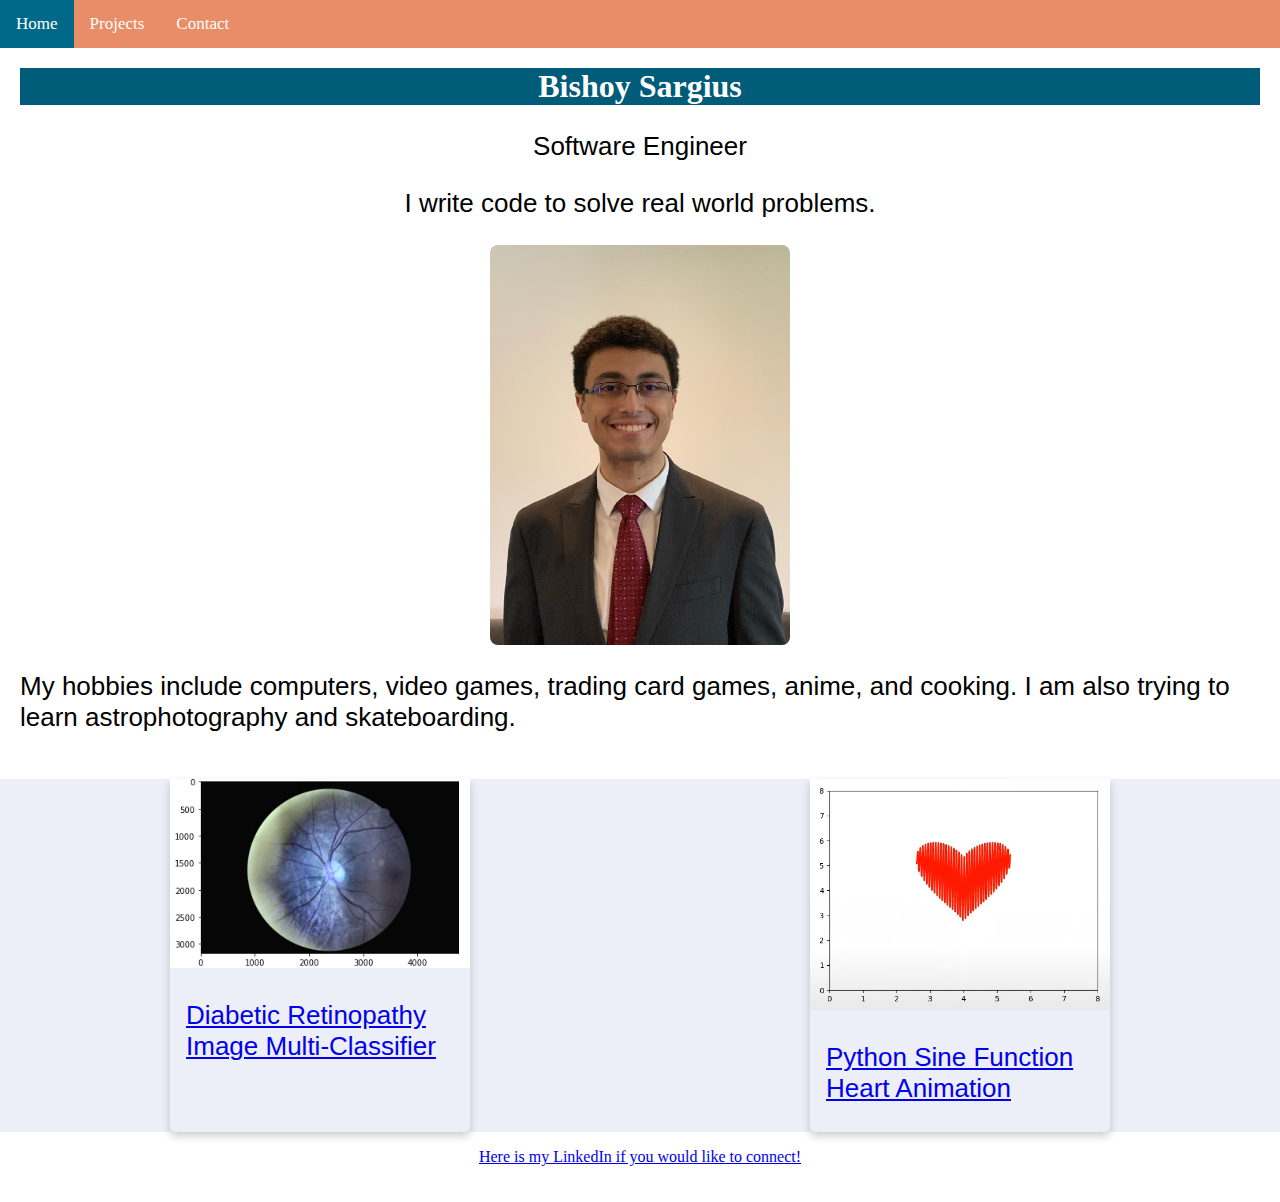
==== index.html @ 141afed9 "Changed website to single page" ====
<!DOCTYPE html>
<html lang="en-us">
<head>
  <meta charset="UTF-8" />
  <meta name="viewport" content="width=device-width, initial-scale=1.0">
  <title>BISHOYCODES.COM</title>
  <link rel="icon" type="image/x-icon" href="./favicon.ico">
  <link rel="stylesheet" href="styles.css">
  <link rel="stylesheet" href="https://cdnjs.cloudflare.com/ajax/libs/font-awesome/4.7.0/css/font-awesome.min.css">
  <script src="./navbar.js" async></script>
</head>
  <body>
    <!-- Navigation -->
    <div class="navbar" id="myNavbar">
      <a class="active" href="./">Home</a>
      <a href="#projects">Projects</a>
      <a href="#contact">Contact</a>
      <a href="javascript:void(0);" class="icon" onclick="shrinkNavbar()">
        <i class="fa fa-bars"></i>
      </a>
    </div>
    <!-- Section: About -->
    <section id="About">
      <div class="homeBody">
        <h1 class="myName">Bishoy Sargius</h1>
        <p style="text-align: center">Software Engineer</p>
        <p style="text-align: center">I write code to solve real world problems.</p>
        <img src="bishoy.jpg"
          alt="This is a picture of me!"
          class="profileImg"
          style="width:300px; height:400px;">
        <div>
          <p class="aboutParagraph">
            My hobbies include computers, video games, trading card games, 
            anime, and cooking. I am also trying to learn astrophotography and skateboarding.
          </p>
        </div>
      </div>
    </section>
    <!-- Section: Projects -->
    <section id="projects">
      <div class="projects">
        <div class="row">
            <div class="card">
              <a href="https://github.com/lykelly19/Computing-for-Health-and-Medicine-Final">
                <img src="fundus_CLAHE.png" alt="Fundus Image After CLAHE" style="width:100%">
                <div class="container">
                  <p>Diabetic Retinopathy Image Multi-Classifier</p>
                </div>
              </a>
            </div>
            <div class="card">
              <a href="https://github.com/bsargius/heart_animation">
                <img src="heart.png" alt="Heart Made from Sine Function" style="width:100%">
                <div class="container">
                    <p>Python Sine Function Heart Animation</p>
                </div>
              </a>
            </div>
          </div>
        </div>
      </div>
    </section>
    <!-- Section: Contact -->
    <section id="contact">
      <div class="contact">
        <a href="https://www.linkedin.com/in/bishoy-sargius/">
          Here is my LinkedIn if you would like to connect!
        </a>
      </div>
    </section>
  </body>
</html>
---- styles.css ----
body {
  background-color: #FFFFFF;
  margin: 0;
}

h1.myName {
  background-color:#005C78;
  color: white;
  text-align: center;
  margin-top: 0px;
}

h2.myTitle {
  background-color: #005C78;
  color: white;
  text-align: "center";
}

p {
  font-family: Arial;
  font-size: 26px;
  text-align: left;
}

div.homeBody {
  margin-top: 0px;
}

p.aboutParagraph {
  max-width: fit-content;
  margin-left: auto;
  margin-right: auto;
}

img.profileImg {
  border-radius: 8px;
  display: block;
  margin-left: auto;
  margin-right: auto;
}

img.headerImg {
  margin-left: auto;
  margin-right: auto;
}

.projects {
  background-color: #eceff7;
}

.homeBody {
  margin-top:30px;
  padding:20px;
}

.navbar {
  background-color: #E88D67;
  overflow: hidden;
  position: sticky;
  position: -webkit-sticky; /* Safari */
  top: 0;
  width: 100%;
}

.navbar a {
  color: #FFFFFF;
  display: block;
  float: left;
  font-size: 17px;
  overflow: hidden;
  padding: 14px 16px;
  text-align: center;
  text-decoration: none;
}

.navbar a:hover {
  background-color:#006989;
  color: #FFFFFF;
}

.navbar a.active {
  background-color: #006989;
  color: #FFFFFF;
}

.navbar .icon {
  display: none;
}

@media screen and (max-width: 600px) {
  .navbar a:not(:first-child) {display: none;}
  .navbar a.icon {
    float: right;
    display: block;
  }
}

@media screen and (max-width: 600px) {
  .navbar.responsive {position: sticky;}
  .navbar.responsive a.icon {
    position: absolute;
    right: 0;
    top: 0;
  }
  .navbar.responsive a {
    float: none;
    display: block;
    text-align: left;
  }
}

.card {
  box-shadow: 0 4px 8px 0 rgba(0,0,0,0.2);
  transition: 0.3s;
  width: 40%;
  max-width:300px;
  border-radius:5px;
}

.card:hover {
  box-shadow: 0 8px 16px 0 rgba(0,0,0,0.2);
}

.container {
  padding: 2px 16px;
}

* {
  box-sizing: border-box;
}

.row {
  display: flex;
  flex-direction: row;
  justify-content: space-around;
  align-content: center;
}

div.column {
  padding: 4px;
  margin-bottom: 16px;
  margin-top: 16px;
  justify-content: center;
  align-content: center;
}

@media screen and (max-width: 500px) {
  .row {
    width: 100%;
    display: block;
  }
}

div.contact {
  display: flex;
  justify-content: center;
  margin-top: 16px;
  margin-bottom: 36px;
}
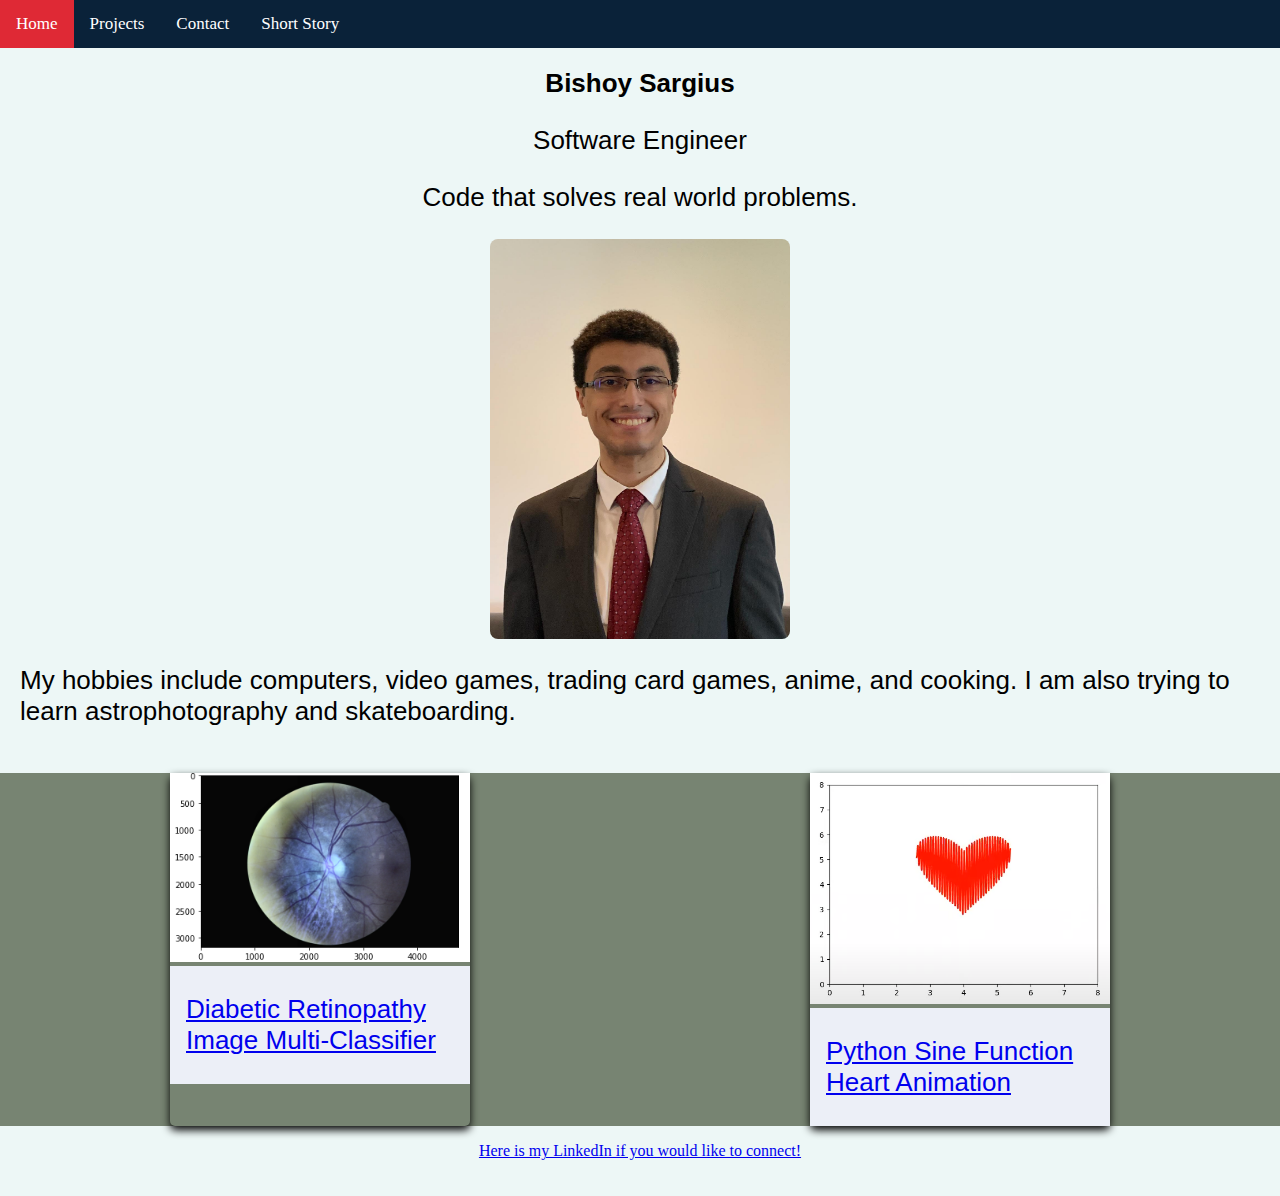
==== commit d9d29af4: "Change color scheme and added short story link" ====
--- a/index.html
+++ b/index.html
@@ -15,6 +15,7 @@
       <a class="active" href="./">Home</a>
       <a href="#projects">Projects</a>
       <a href="#contact">Contact</a>
+      <a href="https://docs.google.com/document/d/1T68FMRTRpQbVneX19uoiTsgLtaXIGsAuRs1zF-33EGU/edit?usp=sharing">Short Story</a>
       <a href="javascript:void(0);" class="icon" onclick="shrinkNavbar()">
         <i class="fa fa-bars"></i>
       </a>
@@ -24,7 +25,7 @@
       <div class="homeBody">
         <h1 class="myName">Bishoy Sargius</h1>
         <p style="text-align: center">Software Engineer</p>
-        <p style="text-align: center">I write code to solve real world problems.</p>
+        <p style="text-align: center">Code that solves real world problems.</p>
         <img src="bishoy.jpg"
           alt="This is a picture of me!"
           class="profileImg"
--- a/styles.css
+++ b/styles.css
@@ -1,13 +1,15 @@
 body {
-  background-color: #FFFFFF;
+  background-color: #EDF7F6;
   margin: 0;
 }
 
 h1.myName {
-  background-color:#005C78;
-  color: white;
+  /*background-color:#778472;*/
+  color: rgb(0, 0, 0);
   text-align: center;
   margin-top: 0px;
+  font-family: Arial;
+  font-size: 26px;
 }
 
 h2.myTitle {
@@ -45,7 +47,7 @@
 }
 
 .projects {
-  background-color: #eceff7;
+  background-color: #778472;
 }
 
 .homeBody {
@@ -54,7 +56,7 @@
 }
 
 .navbar {
-  background-color: #E88D67;
+  background-color: #0A2239;
   overflow: hidden;
   position: sticky;
   position: -webkit-sticky; /* Safari */
@@ -74,12 +76,12 @@
 }
 
 .navbar a:hover {
-  background-color:#006989;
+  background-color:#DF2935;
   color: #FFFFFF;
 }
 
 .navbar a.active {
-  background-color: #006989;
+  background-color: #DF2935;
   color: #FFFFFF;
 }
 
@@ -110,7 +112,7 @@
 }
 
 .card {
-  box-shadow: 0 4px 8px 0 rgba(0,0,0,0.2);
+  box-shadow: 0 4px 8px 0 #000000;
   transition: 0.3s;
   width: 40%;
   max-width:300px;
@@ -123,6 +125,7 @@
 
 .container {
   padding: 2px 16px;
+  background-color: #eceff7;
 }
 
 * {
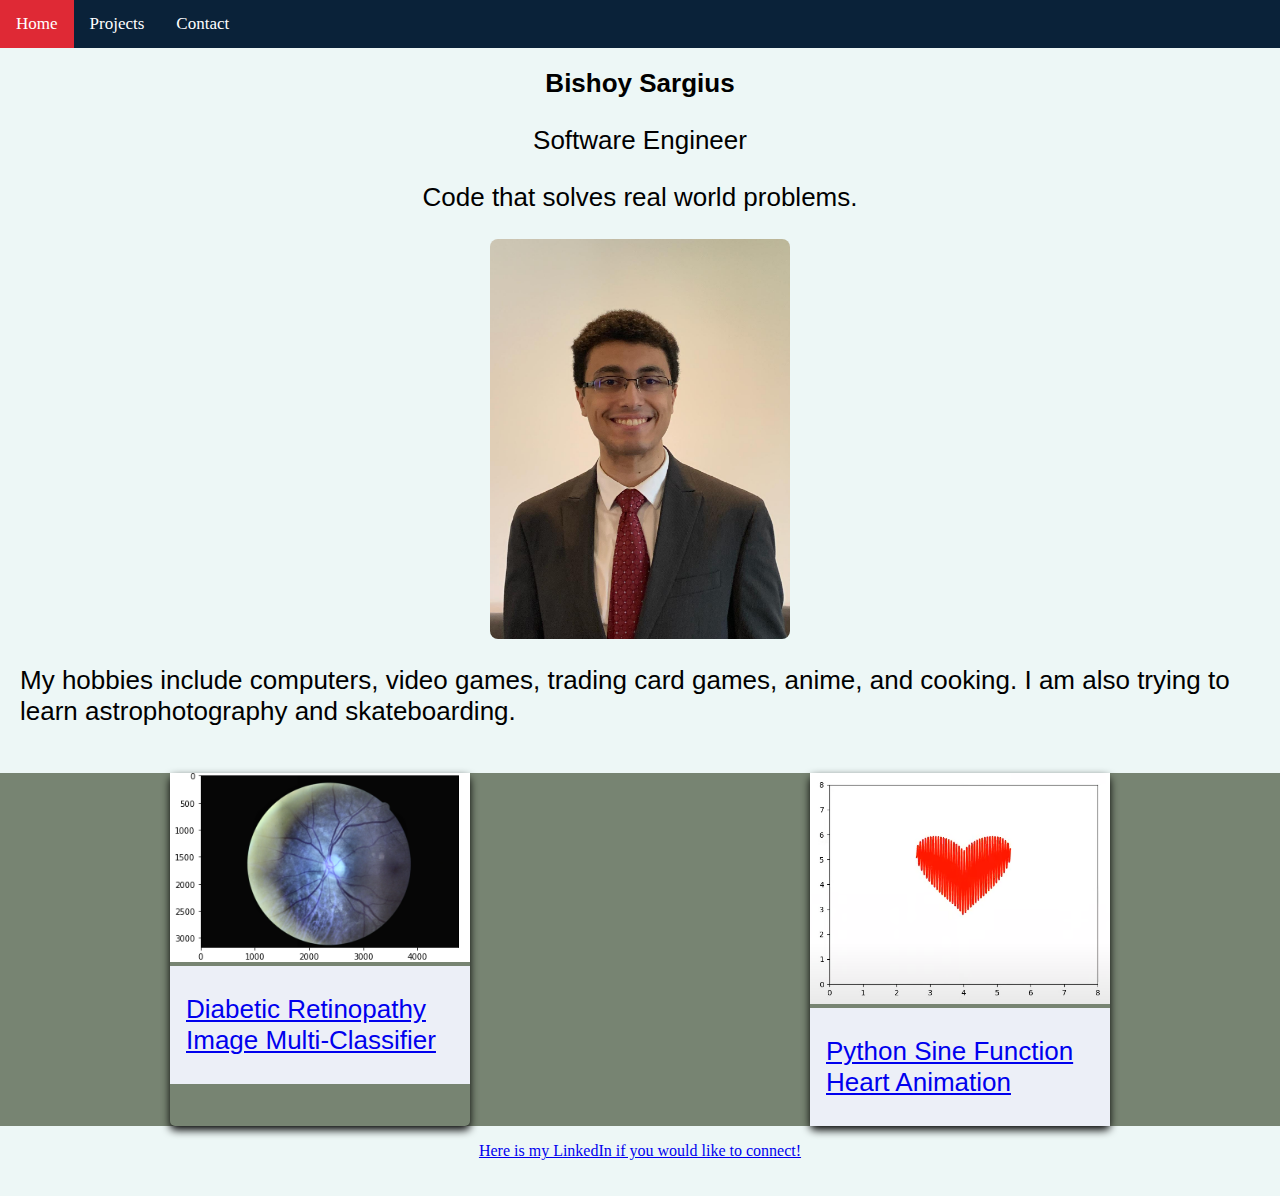
==== commit cec26e1c: "removed unused html docs and short story link" ====
--- a/index.html
+++ b/index.html
@@ -4,8 +4,8 @@
   <meta charset="UTF-8" />
   <meta name="viewport" content="width=device-width, initial-scale=1.0">
   <title>BISHOYCODES.COM</title>
-  <link rel="icon" type="image/x-icon" href="./favicon.ico">
-  <link rel="stylesheet" href="styles.css">
+  <link rel="icon" type="image/x-icon" href="images/favicon-io/favicon.ico">
+  <link rel="stylesheet" href="styles/styles.css">
   <link rel="stylesheet" href="https://cdnjs.cloudflare.com/ajax/libs/font-awesome/4.7.0/css/font-awesome.min.css">
   <script src="./navbar.js" async></script>
 </head>
@@ -15,7 +15,6 @@
       <a class="active" href="./">Home</a>
       <a href="#projects">Projects</a>
       <a href="#contact">Contact</a>
-      <a href="https://docs.google.com/document/d/1T68FMRTRpQbVneX19uoiTsgLtaXIGsAuRs1zF-33EGU/edit?usp=sharing">Short Story</a>
       <a href="javascript:void(0);" class="icon" onclick="shrinkNavbar()">
         <i class="fa fa-bars"></i>
       </a>
@@ -26,7 +25,7 @@
         <h1 class="myName">Bishoy Sargius</h1>
         <p style="text-align: center">Software Engineer</p>
         <p style="text-align: center">Code that solves real world problems.</p>
-        <img src="bishoy.jpg"
+        <img src="images/bishoy.jpg"
           alt="This is a picture of me!"
           class="profileImg"
           style="width:300px; height:400px;">
@@ -44,7 +43,7 @@
         <div class="row">
             <div class="card">
               <a href="https://github.com/lykelly19/Computing-for-Health-and-Medicine-Final">
-                <img src="fundus_CLAHE.png" alt="Fundus Image After CLAHE" style="width:100%">
+                <img src="images/fundus_CLAHE.png" alt="Fundus Image After CLAHE" style="width:100%">
                 <div class="container">
                   <p>Diabetic Retinopathy Image Multi-Classifier</p>
                 </div>
@@ -52,7 +51,7 @@
             </div>
             <div class="card">
               <a href="https://github.com/bsargius/heart_animation">
-                <img src="heart.png" alt="Heart Made from Sine Function" style="width:100%">
+                <img src="images/heart.png" alt="Heart Made from Sine Function" style="width:100%">
                 <div class="container">
                     <p>Python Sine Function Heart Animation</p>
                 </div>
--- a/styles/styles.css
+++ b/styles/styles.css
@@ -0,0 +1,162 @@
+body {
+  background-color: #EDF7F6;
+  margin: 0;
+}
+
+h1.myName {
+  /*background-color:#778472;*/
+  color: rgb(0, 0, 0);
+  text-align: center;
+  margin-top: 0px;
+  font-family: Arial;
+  font-size: 26px;
+}
+
+h2.myTitle {
+  background-color: #005C78;
+  color: white;
+  text-align: "center";
+}
+
+p {
+  font-family: Arial;
+  font-size: 26px;
+  text-align: left;
+}
+
+div.homeBody {
+  margin-top: 0px;
+}
+
+p.aboutParagraph {
+  max-width: fit-content;
+  margin-left: auto;
+  margin-right: auto;
+}
+
+img.profileImg {
+  border-radius: 8px;
+  display: block;
+  margin-left: auto;
+  margin-right: auto;
+}
+
+img.headerImg {
+  margin-left: auto;
+  margin-right: auto;
+}
+
+.projects {
+  background-color: #778472;
+}
+
+.homeBody {
+  margin-top:30px;
+  padding:20px;
+}
+
+.navbar {
+  background-color: #0A2239;
+  overflow: hidden;
+  position: sticky;
+  position: -webkit-sticky; /* Safari */
+  top: 0;
+  width: 100%;
+}
+
+.navbar a {
+  color: #FFFFFF;
+  display: block;
+  float: left;
+  font-size: 17px;
+  overflow: hidden;
+  padding: 14px 16px;
+  text-align: center;
+  text-decoration: none;
+}
+
+.navbar a:hover {
+  background-color:#DF2935;
+  color: #FFFFFF;
+}
+
+.navbar a.active {
+  background-color: #DF2935;
+  color: #FFFFFF;
+}
+
+.navbar .icon {
+  display: none;
+}
+
+@media screen and (max-width: 600px) {
+  .navbar a:not(:first-child) {display: none;}
+  .navbar a.icon {
+    float: right;
+    display: block;
+  }
+}
+
+@media screen and (max-width: 600px) {
+  .navbar.responsive {position: sticky;}
+  .navbar.responsive a.icon {
+    position: absolute;
+    right: 0;
+    top: 0;
+  }
+  .navbar.responsive a {
+    float: none;
+    display: block;
+    text-align: left;
+  }
+}
+
+.card {
+  box-shadow: 0 4px 8px 0 #000000;
+  transition: 0.3s;
+  width: 40%;
+  max-width:300px;
+  border-radius:5px;
+}
+
+.card:hover {
+  box-shadow: 0 8px 16px 0 rgba(0,0,0,0.2);
+}
+
+.container {
+  padding: 2px 16px;
+  background-color: #eceff7;
+}
+
+* {
+  box-sizing: border-box;
+}
+
+.row {
+  display: flex;
+  flex-direction: row;
+  justify-content: space-around;
+  align-content: center;
+}
+
+div.column {
+  padding: 4px;
+  margin-bottom: 16px;
+  margin-top: 16px;
+  justify-content: center;
+  align-content: center;
+}
+
+@media screen and (max-width: 500px) {
+  .row {
+    width: 100%;
+    display: block;
+  }
+}
+
+div.contact {
+  display: flex;
+  justify-content: center;
+  margin-top: 16px;
+  margin-bottom: 36px;
+}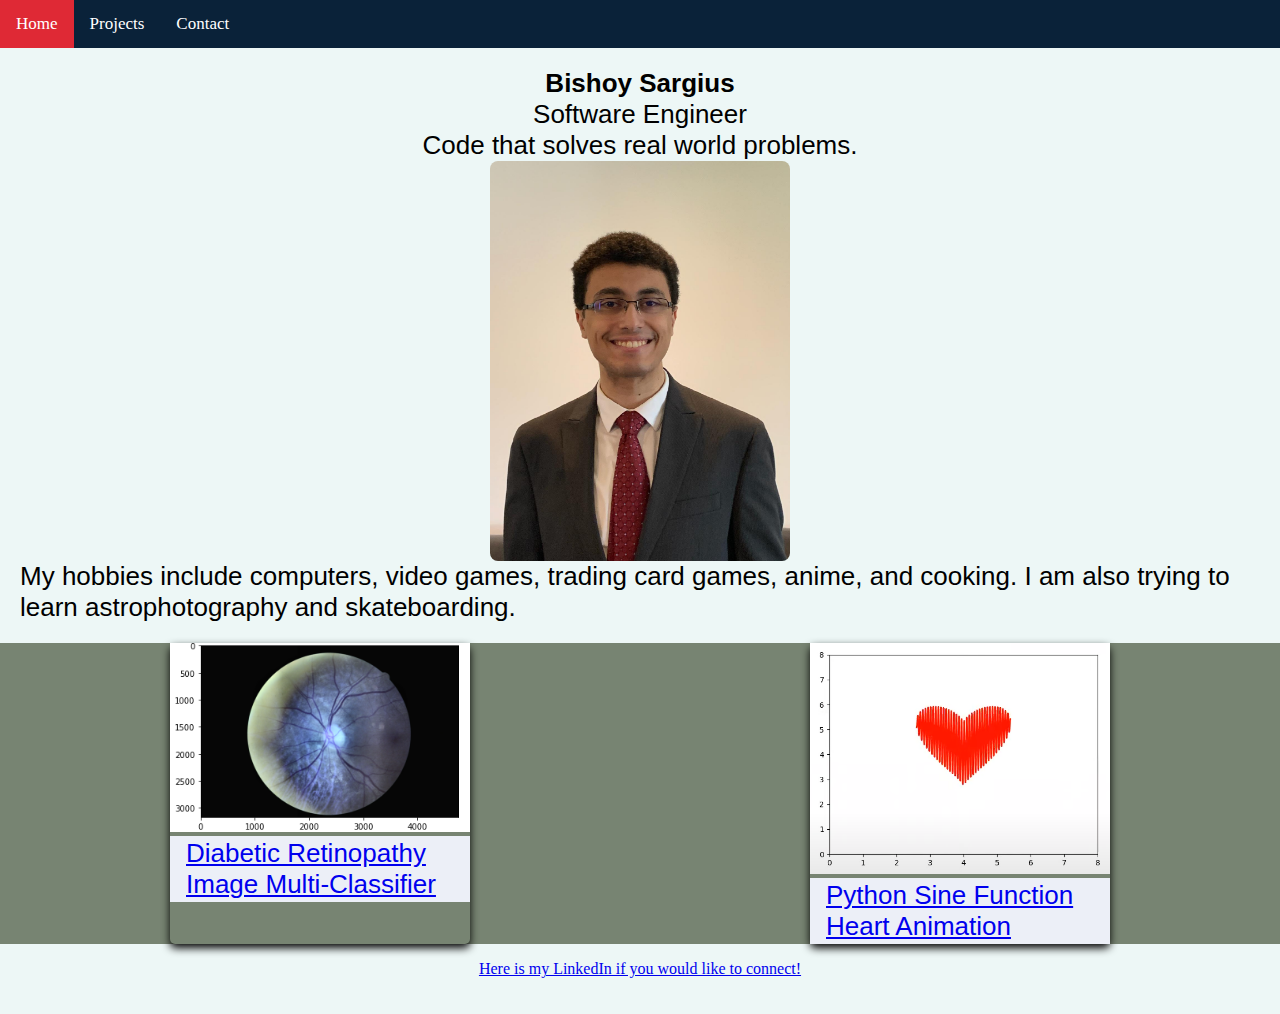
==== commit 790e9823: "updated style and fixed script directory in index.html" ====
--- a/index.html
+++ b/index.html
@@ -7,7 +7,7 @@
   <link rel="icon" type="image/x-icon" href="images/favicon-io/favicon.ico">
   <link rel="stylesheet" href="styles/styles.css">
   <link rel="stylesheet" href="https://cdnjs.cloudflare.com/ajax/libs/font-awesome/4.7.0/css/font-awesome.min.css">
-  <script src="./navbar.js" async></script>
+  <script src="scripts/navbar.js" async></script>
 </head>
   <body>
     <!-- Navigation -->
--- a/styles/styles.css
+++ b/styles/styles.css
@@ -1,3 +1,12 @@
+* {
+  padding: 0;
+  margin: 0;
+  max-width: 100%;
+  /* overflow: hidden;
+  position: relative; */
+  box-sizing: border-box;
+}
+
 body {
   background-color: #EDF7F6;
   margin: 0;
@@ -128,10 +137,6 @@
   background-color: #eceff7;
 }
 
-* {
-  box-sizing: border-box;
-}
-
 .row {
   display: flex;
   flex-direction: row;
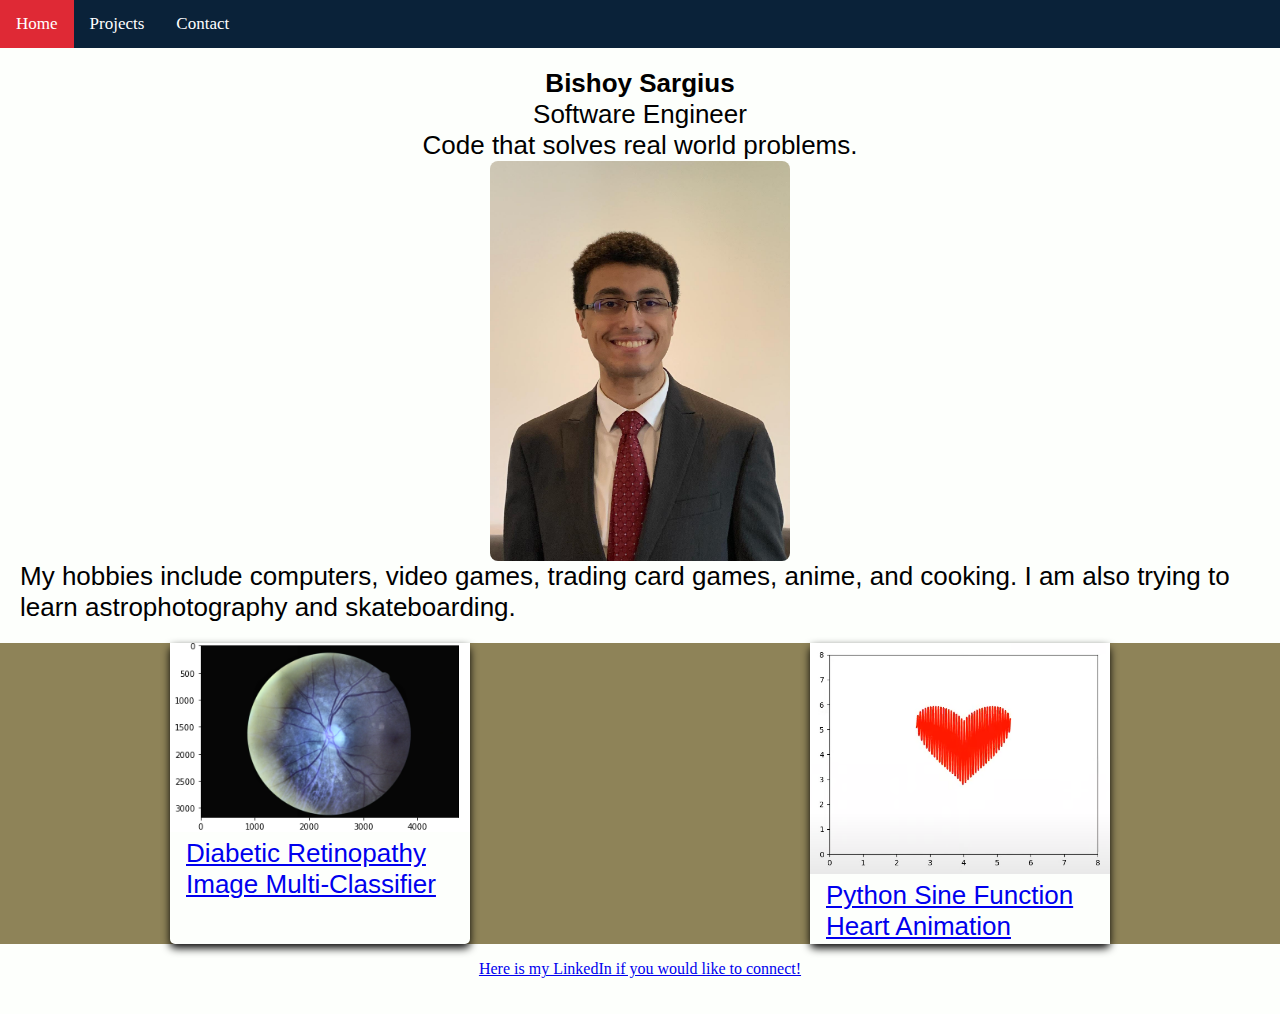
==== commit d3f5c419: "update style" ====
--- a/index.html
+++ b/index.html
@@ -3,8 +3,14 @@
 <head>
   <meta charset="UTF-8" />
   <meta name="viewport" content="width=device-width, initial-scale=1.0">
-  <title>BISHOYCODES.COM</title>
-  <link rel="icon" type="image/x-icon" href="images/favicon-io/favicon.ico">
+  <title>BishoyCodes</title>
+  <link rel="apple-touch-icon" sizes="180x180" 
+      href="images/favicon-io/apple-touch-icon.png">
+  <link rel="icon" type="image/png" sizes="32x32" 
+      href="images/favicon-io/favicon-32x32.png">
+  <link rel="icon" type="image/png" sizes="16x16" 
+      href="images/favicon-io/favicon-16x16.png">
+  <link rel="manifest" href="/site.webmanifest">
   <link rel="stylesheet" href="styles/styles.css">
   <link rel="stylesheet" href="https://cdnjs.cloudflare.com/ajax/libs/font-awesome/4.7.0/css/font-awesome.min.css">
   <script src="scripts/navbar.js" async></script>
--- a/styles/styles.css
+++ b/styles/styles.css
@@ -7,14 +7,56 @@
   box-sizing: border-box;
 }
 
+/* Custom Properties */
+:root {
+  --primary-color: #FDFFFC;
+  --accent-color: #0A2239;
+  --secondary-color: #005C78;
+  --one-color: #DF2935;
+  --two-color: #eceff7;
+  --three-color: #8E8358;
+  --offwhite-color: #FDFFFC;
+  --white-color: #FFFFFF;
+  --black-color: #000000;
+  --text-color: #939393;
+  --font-main: 'Poppins', sans-serif;
+  --font-weight-light: 300;
+  --font-weight-medium: 500;
+  --font-weight-semibold: 600;
+}
+
 body {
-  background-color: #EDF7F6;
-  margin: 0;
-}
+  background-color: var(--primary-color);
+  overflow: auto;
+}
+
+p {
+  font-family: Arial;
+  font-size: 26px;
+  text-align: left;
+}
+
+/* .heroImage {
+  background-image: linear-gradient(rgba(0,0,0,0.5), rgba(0,0,0,0.5)), 
+      url(/images/sphinx-space.jpg);
+  height: 100vh;
+  background-position: center;
+  background-repeat: no-repeat;
+  background-size: cover;
+  position: relative;
+}
+
+.heroText {
+  text-align: center;
+  position: absolute;
+  top: 50%;
+  left: 50%;
+  transform: translate(-50%, -50%);
+  color: var(--white-color);
+} */
 
 h1.myName {
-  /*background-color:#778472;*/
-  color: rgb(0, 0, 0);
+  color: var(--black-color);
   text-align: center;
   margin-top: 0px;
   font-family: Arial;
@@ -22,15 +64,9 @@
 }
 
 h2.myTitle {
-  background-color: #005C78;
-  color: white;
+  background-color: var(--secondary-color);
+  color: var(--white-color);
   text-align: "center";
-}
-
-p {
-  font-family: Arial;
-  font-size: 26px;
-  text-align: left;
 }
 
 div.homeBody {
@@ -56,7 +92,7 @@
 }
 
 .projects {
-  background-color: #778472;
+  background-color: var(--three-color);
 }
 
 .homeBody {
@@ -65,7 +101,7 @@
 }
 
 .navbar {
-  background-color: #0A2239;
+  background-color: var(--accent-color);
   overflow: hidden;
   position: sticky;
   position: -webkit-sticky; /* Safari */
@@ -74,7 +110,7 @@
 }
 
 .navbar a {
-  color: #FFFFFF;
+  color: var(--white-color);
   display: block;
   float: left;
   font-size: 17px;
@@ -85,17 +121,43 @@
 }
 
 .navbar a:hover {
-  background-color:#DF2935;
-  color: #FFFFFF;
+  background-color: var(--one-color);
+  color: var(--white-color);
 }
 
 .navbar a.active {
-  background-color: #DF2935;
-  color: #FFFFFF;
+  background-color: var(--one-color);
+  color: var(--white-color);
 }
 
 .navbar .icon {
   display: none;
+}
+
+.hamburgerIcon {
+  display: inline-block;
+  cursor: pointer;
+}
+
+.bar1, .bar2, .bar3 {
+  width: 35px;
+  height: 5px;
+  background-color: #333;
+  margin: 6px 0;
+  transition: 0.4s;
+}
+
+/* Rotate first bar */
+.change .bar1 {
+  transform: translate(0, 11px) rotate(-45deg);
+}
+
+/* Fade out the second bar */
+.change .bar2 {opacity: 0;}
+
+/* Rotate last bar */
+.change .bar3 {
+  transform: translate(0, -11px) rotate(45deg);
 }
 
 @media screen and (max-width: 600px) {
@@ -121,7 +183,8 @@
 }
 
 .card {
-  box-shadow: 0 4px 8px 0 #000000;
+  background-color: var(--offwhite-color);
+  box-shadow: 0 4px 8px 0 var(--black-color);
   transition: 0.3s;
   width: 40%;
   max-width:300px;
@@ -134,7 +197,7 @@
 
 .container {
   padding: 2px 16px;
-  background-color: #eceff7;
+  background-color: var(--offwhite-color);
 }
 
 .row {
